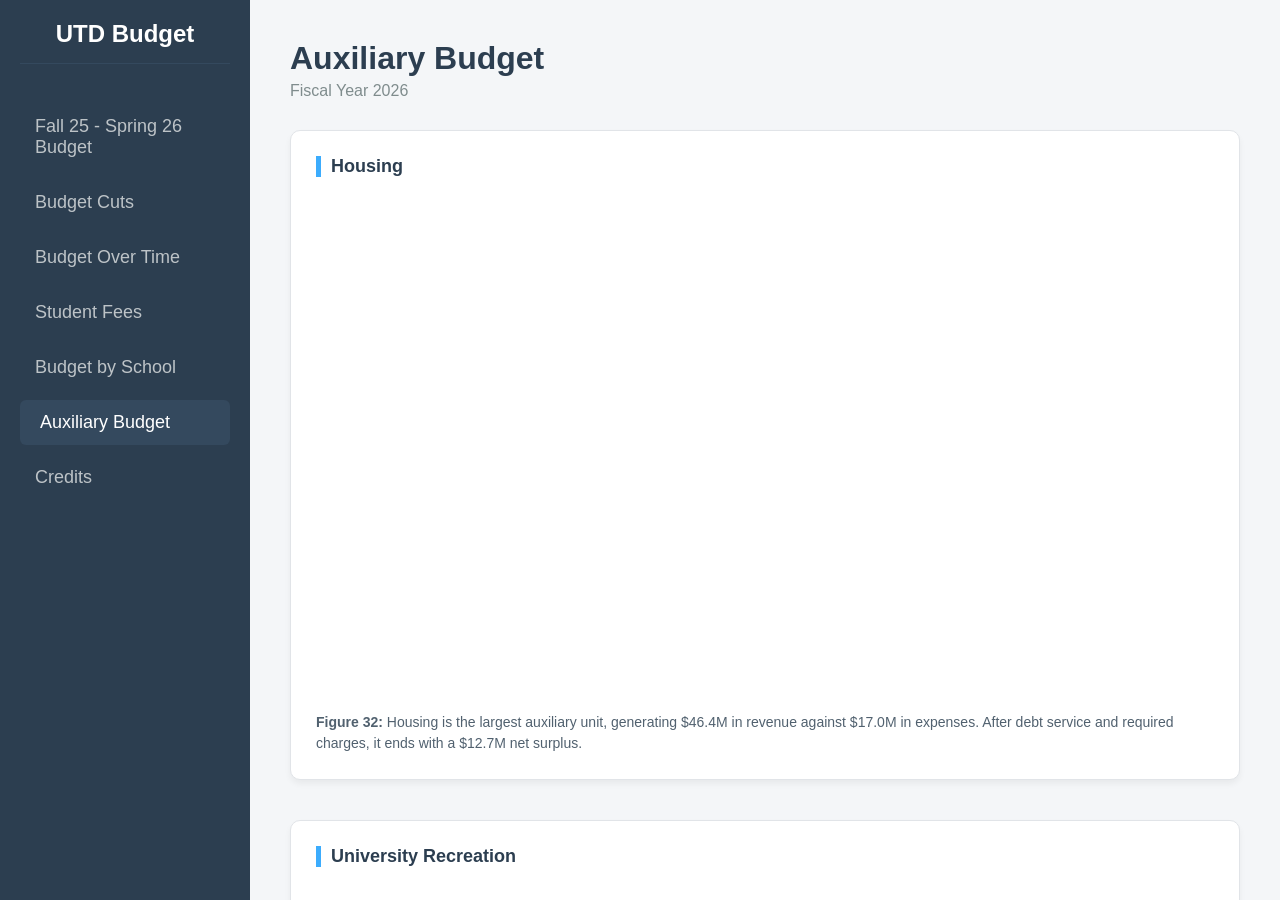
==== aux-budget.html @ 48409883 "Updated Credits and Captions" ====
<!DOCTYPE html>
<html lang="en">
<head>
    <meta charset="UTF-8" />
    <meta name="viewport" content="width=device-width, initial-scale=1.0" />
    <title>Auxiliary Budget - UTD Budget</title>

    <link rel="stylesheet" href="styles.css" />

    <script src="https://cdn.amcharts.com/lib/5/index.js"></script>
    <script src="https://cdn.amcharts.com/lib/5/xy.js"></script>
    <script src="https://cdn.amcharts.com/lib/5/percent.js"></script>
    <script src="https://cdn.amcharts.com/lib/5/themes/Animated.js"></script>
</head>
<body>

    <div class="container">
        <nav class="sidebar">
            <h2>UTD Budget</h2>
            <ul>
                <li><a href="index.html">Fall 25 - Spring 26 Budget</a></li>
                <li><a href="budgetCuts.html">Budget Cuts</a></li>
                <li><a href="budgetOverTime.html">Budget Over Time</a></li>
                <li><a href="studentFees.html">Student Fees</a></li>
                <li><a href="schoolBudgets.html">Budget by School </a></li>
                <li><a href="aux-budget.html" class="active">Auxiliary Budget</a></li>
                <li><a href="credits.html">Credits</a></li>
            </ul>
        </nav>

        <main class="main-content">
            <header>
                <h1>Auxiliary Budget</h1>
                <p>Fiscal Year 2026</p>
            </header>

            <section class="charts-grid">

                <div class="chart-card">
                    <h3>Housing</h3>
                    <div id="housingChart"></div>
                    <p style="margin-top: 15px; color: #51616f; font-size: 14px; line-height: 1.5;">
                        <strong>Figure 32:</strong> Housing is the largest auxiliary unit, generating $46.4M in revenue against $17.0M in expenses. After debt service and required charges, it ends with a $12.7M net surplus.
                    </p>
                </div>

                <div class="chart-card">
                    <h3>University Recreation</h3>
                    <div id="urecChart"></div>
                    <p style="margin-top: 15px; color: #51616f; font-size: 14px; line-height: 1.5;">
                        <strong>Figure 34:</strong> University Recreation generates just $100K in revenue against $2.57M in expenses, resulting in a $2.47M deficit. After required institutional charges, the deficit grows to $4.94M.
                    </p>
                </div>

                <div class="chart-card">
                <h3>Parking & Transportation</h3>
                <div id="parkingChart"></div>
                <p style="margin-top: 15px; color: #51616f; font-size: 14px; line-height: 1.5;">
                    <strong>Parking & Transportation Expense:</strong> Parking and Transportation generates $8.48M in revenue and $3.63M in expenses, producing a $4.85M surplus[cite: 12]. [cite_start]After debt service and required institutional charges, it ends with a $964K net surplus[cite: 12].
                </p>
            </div>

            </section>
        </main>
    </div>

    <script src="script.js"></script>
</body>
</html>
---- styles.css ----
/* =========================================
   1. GLOBAL RESET & BASIC SETUP
   ========================================= */
* {
    margin: 0;
    padding: 0;
    box-sizing: border-box;
}

body {
    font-family: 'Segoe UI', Tahoma, Geneva, Verdana, sans-serif;
    background-color: #f4f6f8; /* Light grey-blue background */
    height: 100vh; /* Full viewport height */
    overflow: hidden; /* Prevents double scrollbars */
}

/* =========================================
   2. MAIN LAYOUT (SIDEBAR + CONTENT)
   ========================================= */
.container {
    display: flex; /* Puts Sidebar and Main next to each other */
    height: 100%;
}

/* --- Sidebar Styling --- */
.sidebar {
    width: 250px;
    background-color: #2c3e50; /* Dark Navy */
    color: white;
    display: flex;
    flex-direction: column;
    padding: 20px;
    flex-shrink: 0; /* Prevents sidebar from shrinking on small screens */
}

.sidebar h2 {
    text-align: center;
    margin-bottom: 40px;
    font-size: 24px;
    border-bottom: 1px solid #34495e;
    padding-bottom: 15px;
}

.sidebar ul {
    list-style: none;
}

.sidebar ul li {
    margin-bottom: 10px;
}

.sidebar a {
    text-decoration: none;
    color: #bdc3c7;
    font-size: 18px;
    display: block;
    padding: 12px 15px;
    border-radius: 6px;
    transition: all 0.3s ease;
}

.sidebar a:hover, .sidebar a.active {
    background-color: #34495e;
    color: #ffffff;
    padding-left: 20px; /* Slight movement effect */
}

/* --- Main Content Area --- */
.main-content {
    flex: 1; /* Takes up all remaining space */
    padding: 40px;
    overflow-y: auto; /* Allows scrolling ONLY inside the content area */
}

header {
    margin-bottom: 30px;
}

header h1 {
    font-size: 32px;
    color: #2c3e50;
    margin-bottom: 5px;
}

header p {
    color: #7f8c8d;
    font-size: 16px;
}

/* =========================================
   3. CHART CARDS & GRID
   ========================================= */
.charts-grid {
    display: flex;
    flex-direction: column;
    gap: 40px; /* Space between each chart card */
    padding-bottom: 50px; /* Extra space at bottom for scrolling */
}

.chart-card {
    background-color: white;
    border-radius: 10px;
    box-shadow: 0 4px 6px rgba(0,0,0,0.05); /* Subtle shadow */
    padding: 25px;
    border: 1px solid #e1e4e8;
}

.chart-card h3 {
    margin-bottom: 20px;
    color: #2c3e50;
    font-size: 18px;
    font-weight: 600;
    border-left: 5px solid #3cacfd; /* Blue accent line on title */
    padding-left: 10px;
}

/* Budget Cuts page helpers (classes already used in budgetCuts.html) */
.year-header {
    margin: 14px 0 10px;
    font-size: 14px;
    font-weight: 700;
    color: #2c3e50;
}

.mt-4 {
    margin-top: 18px;
}

/* =========================================
   4. SPECIFIC CHART DIMENSIONS
   ========================================= */
/* IMPORTANT: 
   AMCharts will fail to load if the div has 0 height.
   We must set a fixed height for every chart ID.
*/

#chart_Operating_Revenue25, #chart_Operating_Revenue26, #chart_Operating_RevenueChange26,
#chart_Non-operating_Revenue25, #chart_Non-operating_Revenue26, #chart_Non-operating_RevenueChange26,
#chart_Expense25, #chart_Expense26, #chart_ExpenseChange26,
#chart_ecs_Expense,
#housingChart, #urecChart, #parkingChart,
#chart_StudentFeesTotals, #chart_StudentFeesOverview, #chart_MandatoryFeeBreakdown, #chart_ProgramFeesBreakdown,
#chart_JSOM_Expenses, #chart_NSM_Expenses, #chart_AHT_Expenses, #chart_BBS_Expenses, #chart_EPPS_Expenses, #chart_IS_Expenses, #chart_AHT_Revenue, #chart_Expenses_School {
    width: 100%;
    height: 500px; /* Tall enough for both Pie and Bar */
}

#chart_budget_over_time_operating_revenue,
#chart_budget_over_time_non_operating_revenue, #chart_budget_over_time_expense{
    width: 100%;
    height: 1300px; /* more height for two vertical graphs */
}
#chart_StudentFeesTotals { height: 520px; }
#chart_StudentFeesOverview { height: 520px; }
#chart_MandatoryFeeBreakdown { height: 720px; }
#chart_ProgramFeesBreakdown { height: 980px; }

.fees-table-wrap {
    overflow-x: auto;
}

.fees-table {
    border: 1px solid #e1e4e8;
    border-radius: 10px;
    overflow: hidden;
    min-width: 520px;
}

.fees-row {
    display: grid;
    grid-template-columns: 1fr auto;
    column-gap: 20px;
    padding: 10px 14px;
    border-top: 1px solid #eef1f4;
    font-size: 14px;
    color: #2c3e50;
}

.fees-head {
    border-top: 0;
    background: #f7f9fb;
    font-weight: 700;
}

.fees-num {
    font-variant-numeric: tabular-nums;
    white-space: nowrap;
}

.fees-section {
    background: #fbfdff;
    font-weight: 700;
}

.fees-sub {
    padding-left: 34px;
    color: #51616f;
}

.fees-total {
    background: #f7f9fb;
    font-weight: 800;
}

/* =========================================
   5. CREDITS PAGE STYLING
   ========================================= */
.credits-content {
    display: flex;
    flex-direction: column;
    gap: 50px;
    padding-bottom: 50px;
}

.credits-section {
    background-color: white;
    border-radius: 10px;
    box-shadow: 0 4px 6px rgba(0,0,0,0.05);
    padding: 30px;
    border: 1px solid #e1e4e8;
}

.credits-section h2 {
    color: #2c3e50;
    font-size: 24px;
    margin-bottom: 25px;
    border-left: 5px solid #3cacfd;
    padding-left: 15px;
}

.people-grid {
    display: grid;
    grid-template-columns: repeat(auto-fill, minmax(300px, 1fr));
    gap: 20px;
}

.person-card {
    text-align: center;
    padding: 10px;
    padding-left: 20px;
    border-left: 8px solid #3cacfd;
    margin-bottom: 15px;
}

.person-img {
    width: 120px;       /* Set a standard width */
    height: 120px;      /* Set a standard height */
    object-fit: cover;  /* Prevents stretching */
    border-radius: 50%; /* Makes the image circular */
    margin-bottom: 15px;
    border: 3px solid #e87500; /* UTD Orange accent? */
}

.person-card h3 {
    color: #2c3e50;
    font-size: 18px;
    margin-bottom: 5px;
}

.person-card .role {
    color: #2c3e50;
    font-weight: 600;
    font-size: 14px;
    margin-bottom: 5px;
}

.tech-list ul {
    list-style: none;
    padding-left: 0;
}

.tech-list li {
    padding: 12px 15px;
    margin-bottom: 10px;
    background-color: #f8f9fa;
    border-radius: 6px;
    border-left: 4px solid #00b18b;
    color: #2c3e50;
    font-size: 15px;
}

.tech-list strong {
    color: #2c3e50;
    font-weight: 600;
}

.tech-list a {
    color: #2c3e50;
    text-decoration: none;
    transition: color 0.2s ease;
}

.tech-list a:hover {
    color: #3cacfd;
    text-decoration: underline;
}

.error {
    color: #e31a1c;
    font-style: italic;
    padding: 20px;
    text-align: center;
}
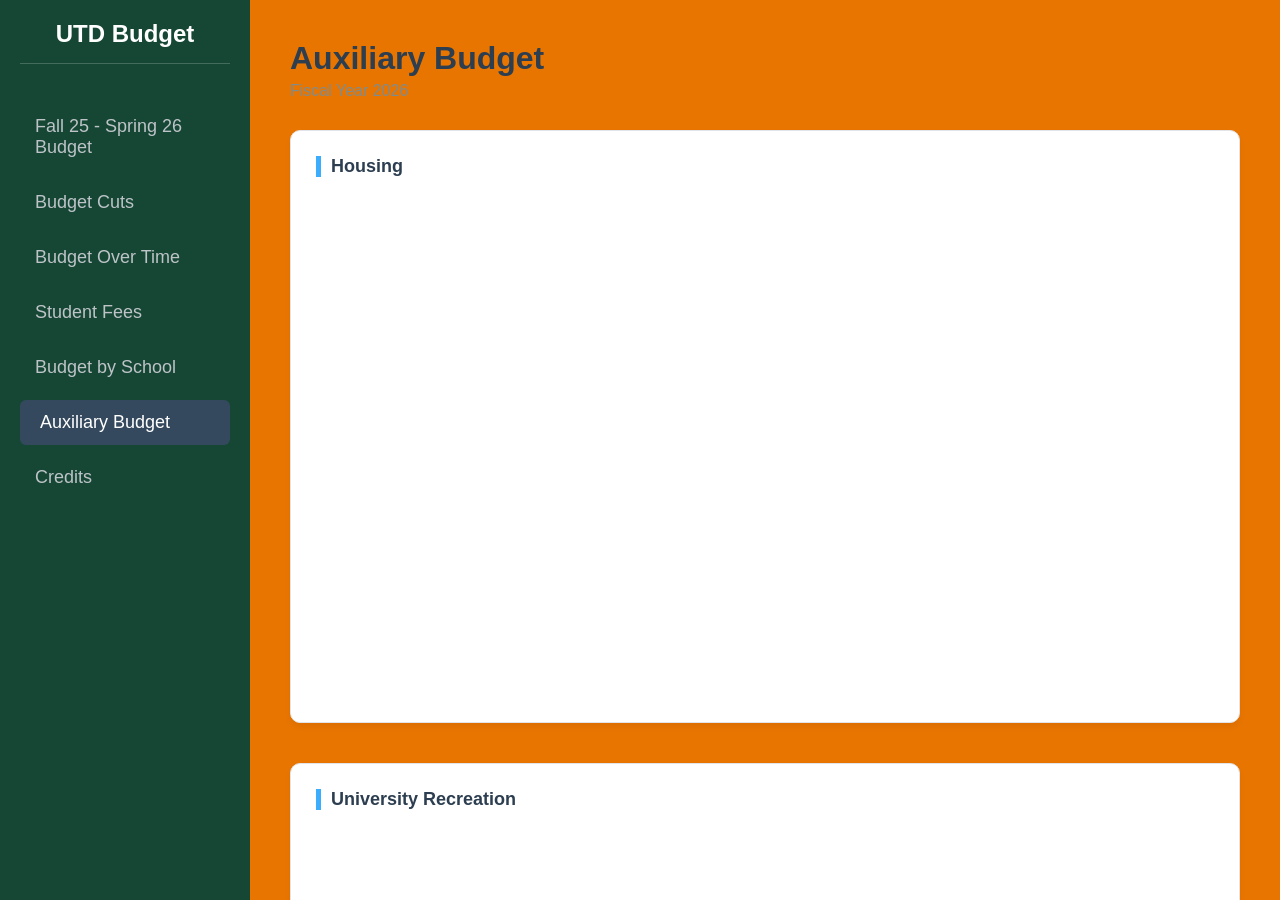
==== commit 493e7538: "Added colors.js palette and linked to HTML files" ====
--- a/aux-budget.html
+++ b/aux-budget.html
@@ -35,35 +35,25 @@
             </header>
 
             <section class="charts-grid">
-
                 <div class="chart-card">
                     <h3>Housing</h3>
                     <div id="housingChart"></div>
-                    <p style="margin-top: 15px; color: #51616f; font-size: 14px; line-height: 1.5;">
-                        <strong>Figure 32:</strong> Housing is the largest auxiliary unit, generating $46.4M in revenue against $17.0M in expenses. After debt service and required charges, it ends with a $12.7M net surplus.
-                    </p>
                 </div>
 
                 <div class="chart-card">
                     <h3>University Recreation</h3>
                     <div id="urecChart"></div>
-                    <p style="margin-top: 15px; color: #51616f; font-size: 14px; line-height: 1.5;">
-                        <strong>Figure 34:</strong> University Recreation generates just $100K in revenue against $2.57M in expenses, resulting in a $2.47M deficit. After required institutional charges, the deficit grows to $4.94M.
-                    </p>
                 </div>
 
                 <div class="chart-card">
-                <h3>Parking & Transportation</h3>
-                <div id="parkingChart"></div>
-                <p style="margin-top: 15px; color: #51616f; font-size: 14px; line-height: 1.5;">
-                    <strong>Parking & Transportation Expense:</strong> Parking and Transportation generates $8.48M in revenue and $3.63M in expenses, producing a $4.85M surplus[cite: 12]. [cite_start]After debt service and required institutional charges, it ends with a $964K net surplus[cite: 12].
-                </p>
-            </div>
-
+                    <h3>Parking & Transportation</h3>
+                    <div id="parkingChart"></div>
+                </div>
             </section>
         </main>
     </div>
 
+    <script src="colors.js"></script>
     <script src="script.js"></script>
 </body>
 </html>
--- a/styles.css
+++ b/styles.css
@@ -25,7 +25,7 @@
 /* --- Sidebar Styling --- */
 .sidebar {
     width: 250px;
-    background-color: #2c3e50; /* Dark Navy */
+    background-color: #154734; 
     color: white;
     display: flex;
     flex-direction: column;
@@ -33,11 +33,18 @@
     flex-shrink: 0; /* Prevents sidebar from shrinking on small screens */
 }
 
+/* Adjust the hover/active state so it's visible against orange */
+.sidebar a:hover, .sidebar a.active {
+    background-color: #C66300; /* A slightly darker orange for contrast */
+    color: #ffffff;
+    padding-left: 20px;
+}
+
 .sidebar h2 {
     text-align: center;
     margin-bottom: 40px;
     font-size: 24px;
-    border-bottom: 1px solid #34495e;
+    border-bottom: 1px solid rgba(255, 255, 255, 0.2); /* Semi-transparent white */
     padding-bottom: 15px;
 }
 
@@ -65,11 +72,25 @@
     padding-left: 20px; /* Slight movement effect */
 }
 
+.sidebar-footer {
+    margin-top: auto; /* Pushes the logo to the bottom of the sidebar */
+    padding-top: 20px;
+    text-align: center;
+}
+
+.utd-logo {
+    width: 100%;      /* Adjust size as needed */
+    max-width: 180px;
+    height: auto;
+    opacity: 0.9;     /* Optional: makes it blend slightly with the orange */
+}
+
 /* --- Main Content Area --- */
 .main-content {
     flex: 1; /* Takes up all remaining space */
     padding: 40px;
     overflow-y: auto; /* Allows scrolling ONLY inside the content area */
+    background-color: #E87500;
 }
 
 header {
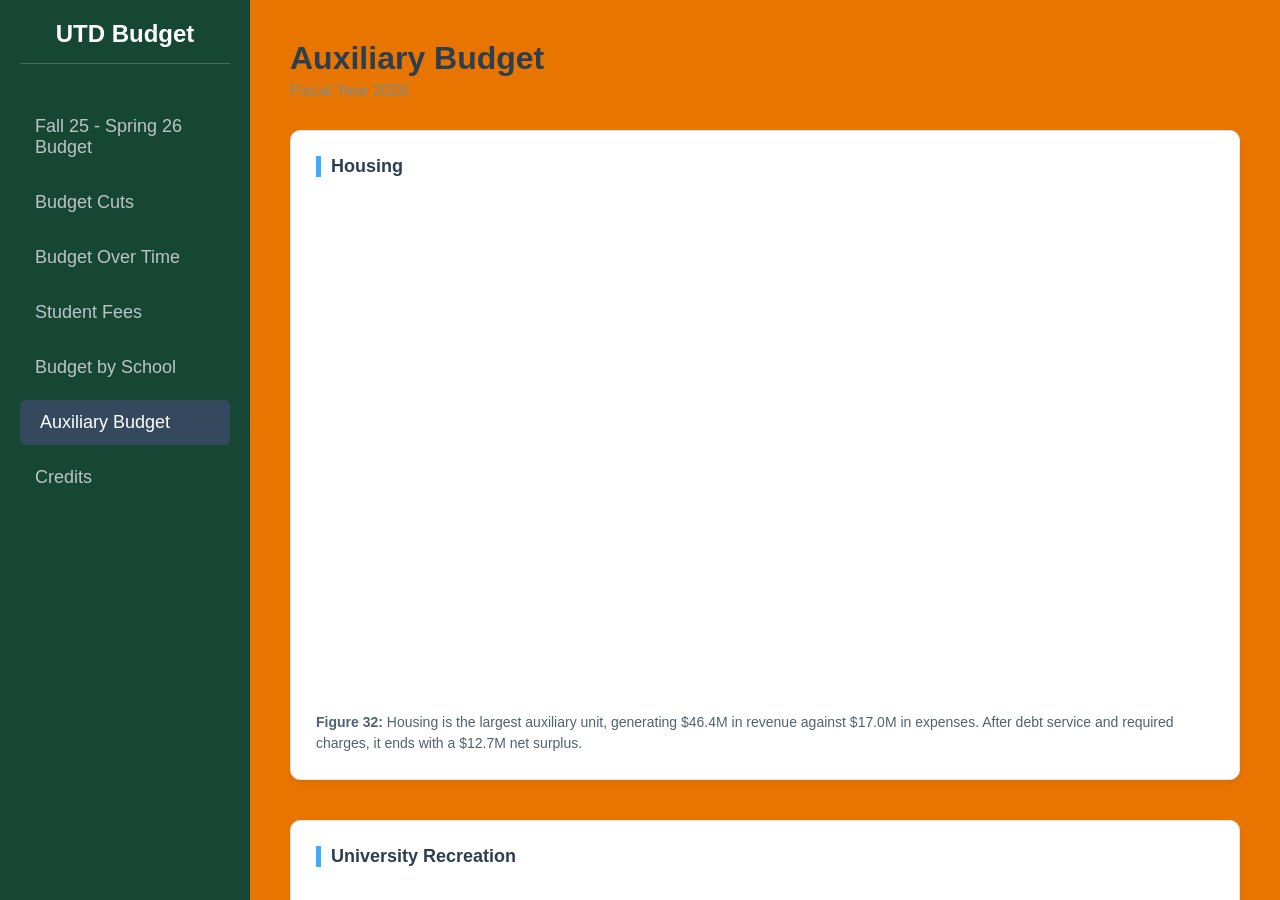
==== commit 91d5b452: "Merge pull request #10 from UTD-Student-Government-Budget-Breakdown/refactor-color-palette Refactor " ====
--- a/aux-budget.html
+++ b/aux-budget.html
@@ -35,20 +35,31 @@
             </header>
 
             <section class="charts-grid">
+
                 <div class="chart-card">
                     <h3>Housing</h3>
                     <div id="housingChart"></div>
+                    <p style="margin-top: 15px; color: #51616f; font-size: 14px; line-height: 1.5;">
+                        <strong>Figure 32:</strong> Housing is the largest auxiliary unit, generating $46.4M in revenue against $17.0M in expenses. After debt service and required charges, it ends with a $12.7M net surplus.
+                    </p>
                 </div>
 
                 <div class="chart-card">
                     <h3>University Recreation</h3>
                     <div id="urecChart"></div>
+                    <p style="margin-top: 15px; color: #51616f; font-size: 14px; line-height: 1.5;">
+                        <strong>Figure 34:</strong> University Recreation generates just $100K in revenue against $2.57M in expenses, resulting in a $2.47M deficit. After required institutional charges, the deficit grows to $4.94M.
+                    </p>
                 </div>
 
                 <div class="chart-card">
-                    <h3>Parking & Transportation</h3>
-                    <div id="parkingChart"></div>
-                </div>
+                <h3>Parking & Transportation</h3>
+                <div id="parkingChart"></div>
+                <p style="margin-top: 15px; color: #51616f; font-size: 14px; line-height: 1.5;">
+                    <strong>Parking & Transportation Expense:</strong> Parking and Transportation generates $8.48M in revenue and $3.63M in expenses, producing a $4.85M surplus[cite: 12]. [cite_start]After debt service and required institutional charges, it ends with a $964K net surplus[cite: 12].
+                </p>
+            </div>
+
             </section>
         </main>
     </div>
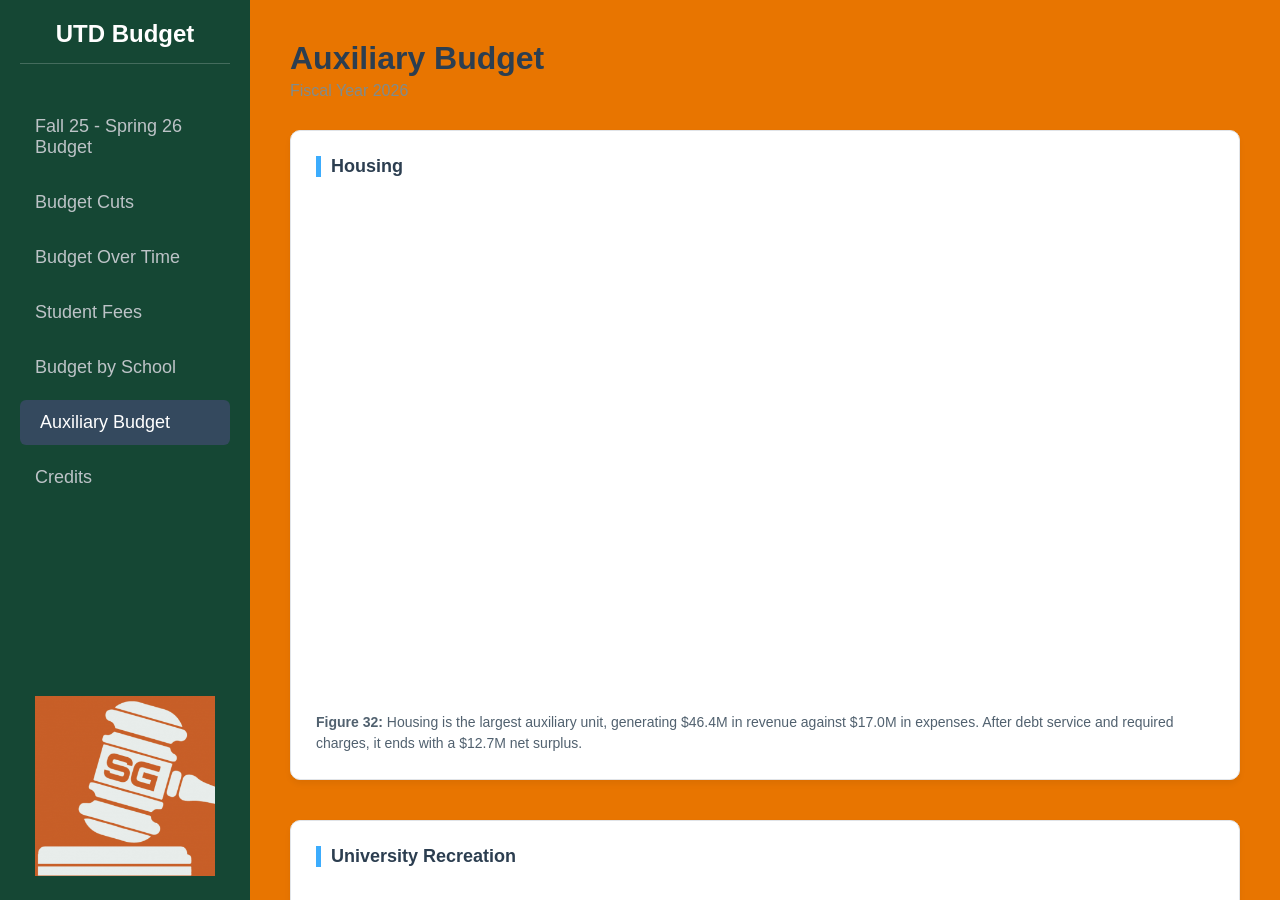
==== commit 0e2b37f0: "Made Gavel on all pages" ====
--- a/aux-budget.html
+++ b/aux-budget.html
@@ -26,6 +26,10 @@
                 <li><a href="aux-budget.html" class="active">Auxiliary Budget</a></li>
                 <li><a href="credits.html">Credits</a></li>
             </ul>
+
+            <div class="sidebar-footer">
+                <img src="assets/sgGavel.png" alt="Student Government Logo" class="utd-logo">
+            </div>
         </nav>
 
         <main class="main-content">
@@ -64,7 +68,6 @@
         </main>
     </div>
 
-    <script src="colors.js"></script>
     <script src="script.js"></script>
 </body>
 </html>
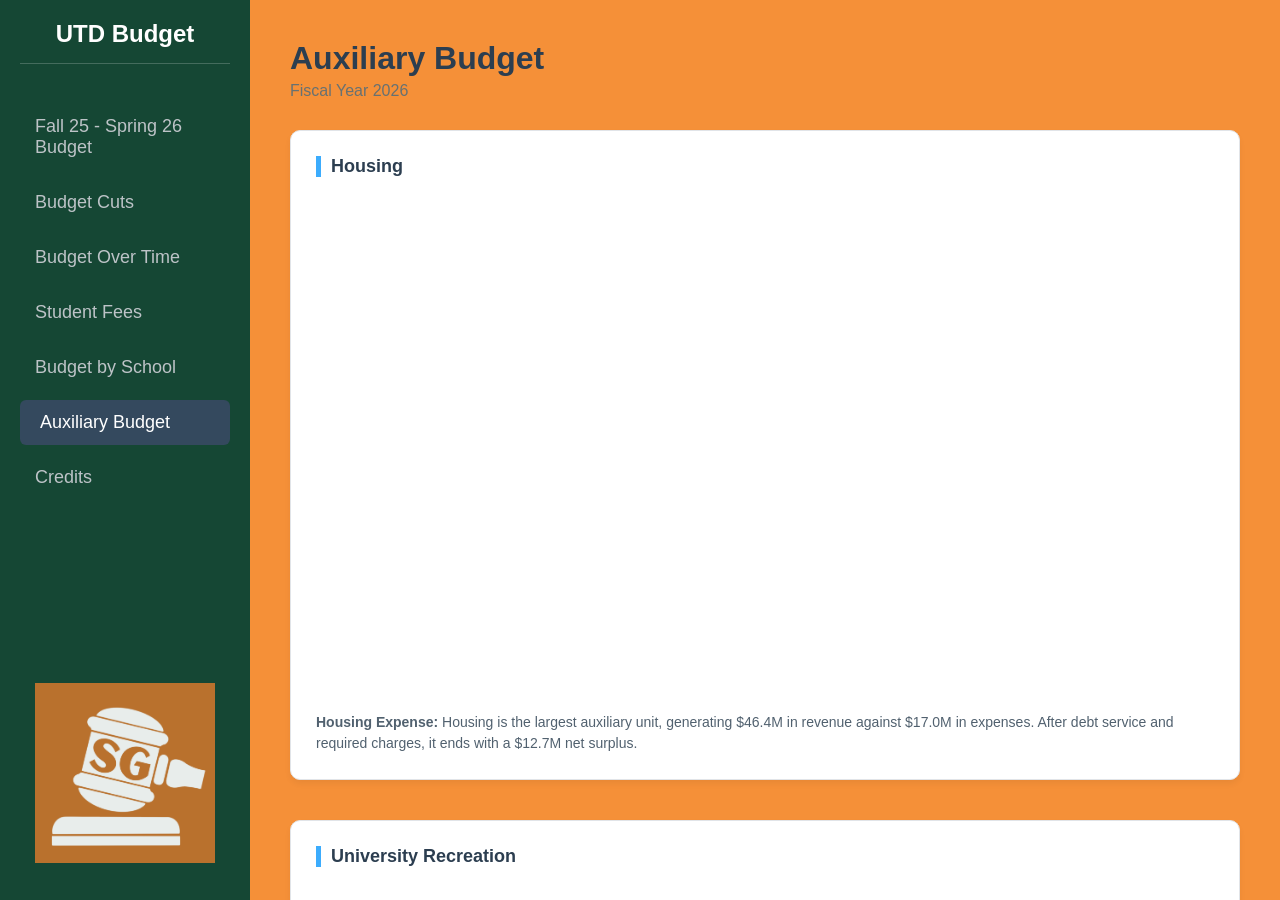
==== commit a067c1d6: "Graphics Changes & Credit Page Finished" ====
--- a/aux-budget.html
+++ b/aux-budget.html
@@ -28,7 +28,9 @@
             </ul>
 
             <div class="sidebar-footer">
-                <img src="assets/sgGavel.png" alt="Student Government Logo" class="utd-logo">
+                <a href="https://sg.utdallas.edu/" target="_blank">
+                    <img src="assets/sgGavel26.png" alt="Student Government Logo" class="utd-logo">
+                </a>
             </div>
         </nav>
 
@@ -44,7 +46,7 @@
                     <h3>Housing</h3>
                     <div id="housingChart"></div>
                     <p style="margin-top: 15px; color: #51616f; font-size: 14px; line-height: 1.5;">
-                        <strong>Figure 32:</strong> Housing is the largest auxiliary unit, generating $46.4M in revenue against $17.0M in expenses. After debt service and required charges, it ends with a $12.7M net surplus.
+                        <strong>Housing Expense:</strong> Housing is the largest auxiliary unit, generating $46.4M in revenue against $17.0M in expenses. After debt service and required charges, it ends with a $12.7M net surplus.
                     </p>
                 </div>
 
@@ -52,7 +54,7 @@
                     <h3>University Recreation</h3>
                     <div id="urecChart"></div>
                     <p style="margin-top: 15px; color: #51616f; font-size: 14px; line-height: 1.5;">
-                        <strong>Figure 34:</strong> University Recreation generates just $100K in revenue against $2.57M in expenses, resulting in a $2.47M deficit. After required institutional charges, the deficit grows to $4.94M.
+                        <strong>UREC Expense:</strong> University Recreation generates just $100K in revenue against $2.57M in expenses, resulting in a $2.47M deficit. After required institutional charges, the deficit grows to $4.94M.
                     </p>
                 </div>
 
@@ -68,6 +70,7 @@
         </main>
     </div>
 
+    <script src="colors.js"></script>
     <script src="script.js"></script>
 </body>
 </html>
--- a/styles.css
+++ b/styles.css
@@ -90,7 +90,7 @@
     flex: 1; /* Takes up all remaining space */
     padding: 40px;
     overflow-y: auto; /* Allows scrolling ONLY inside the content area */
-    background-color: #E87500;
+    background-color: #f59038;
 }
 
 header {
@@ -104,7 +104,7 @@
 }
 
 header p {
-    color: #7f8c8d;
+    color: #677172;
     font-size: 16px;
 }
 
@@ -161,7 +161,8 @@
 #chart_ecs_Expense,
 #housingChart, #urecChart, #parkingChart,
 #chart_StudentFeesTotals, #chart_StudentFeesOverview, #chart_MandatoryFeeBreakdown, #chart_ProgramFeesBreakdown,
-#chart_JSOM_Expenses, #chart_NSM_Expenses, #chart_AHT_Expenses, #chart_BBS_Expenses, #chart_EPPS_Expenses, #chart_IS_Expenses, #chart_AHT_Revenue, #chart_Expenses_School {
+#chart_AHT_Revenue,
+#treemapChart {
     width: 100%;
     height: 500px; /* Tall enough for both Pie and Bar */
 }
@@ -323,3 +324,49 @@
     text-align: center;
 }
 
+/* Specific styling for the logo icons */
+.link-icon {
+    width: 240px;          /* Limits the actual size of the image */
+    height: auto;         /* Maintains the aspect ratio */
+    padding: 10px;        /* Creates space inside the clickable area */
+    margin-right: 15px;   /* Creates space between multiple icons */
+    object-fit: contain;  /* Ensures the logo isn't stretched */
+}
+
+/* Container to handle overall alignment */
+.link-images, .pictures-grid {
+    padding: 10px 0;
+    display: flex;
+    gap: 20px;
+    flex-wrap: wrap;
+}
+
+/* Styling for headers when they aren't inside white boxes */
+.transparent-header {
+    color: white; /* Or var(--utd-green) if you prefer the dark green */
+    margin-bottom: 20px;
+    font-size: 24px;
+    border-left: 5px solid white;
+    padding-left: 15px;
+}
+
+.credits-flex-container {
+    display: flex;
+    gap: 80px;             /* Space between the IG logo and the penguin */
+    align-items: center;   /* Aligns the logo and the image vertically at their centers */
+    margin-top: 30px;
+}
+
+/* Update this section in styles.css */
+.gallery-img {
+    width: 300px;          /* Match the width of your IG logo */
+    height: 300px;         /* Optional: Set a fixed height for a perfect square */
+    border-radius: 8px;    /* Keeps the rounded corners */
+    border: 2px solid var(--utd-orange); /* Maintains the UTD branding border */
+    object-fit: cover;     /* Ensures the penguin isn't stretched even if you change dimensions */
+    transition: transform 0.3s ease; /* Keeps the hover effect smooth */
+}
+
+.gallery-img:hover {
+    transform: scale(1.05); /* Subtle zoom when hovering */
+}
